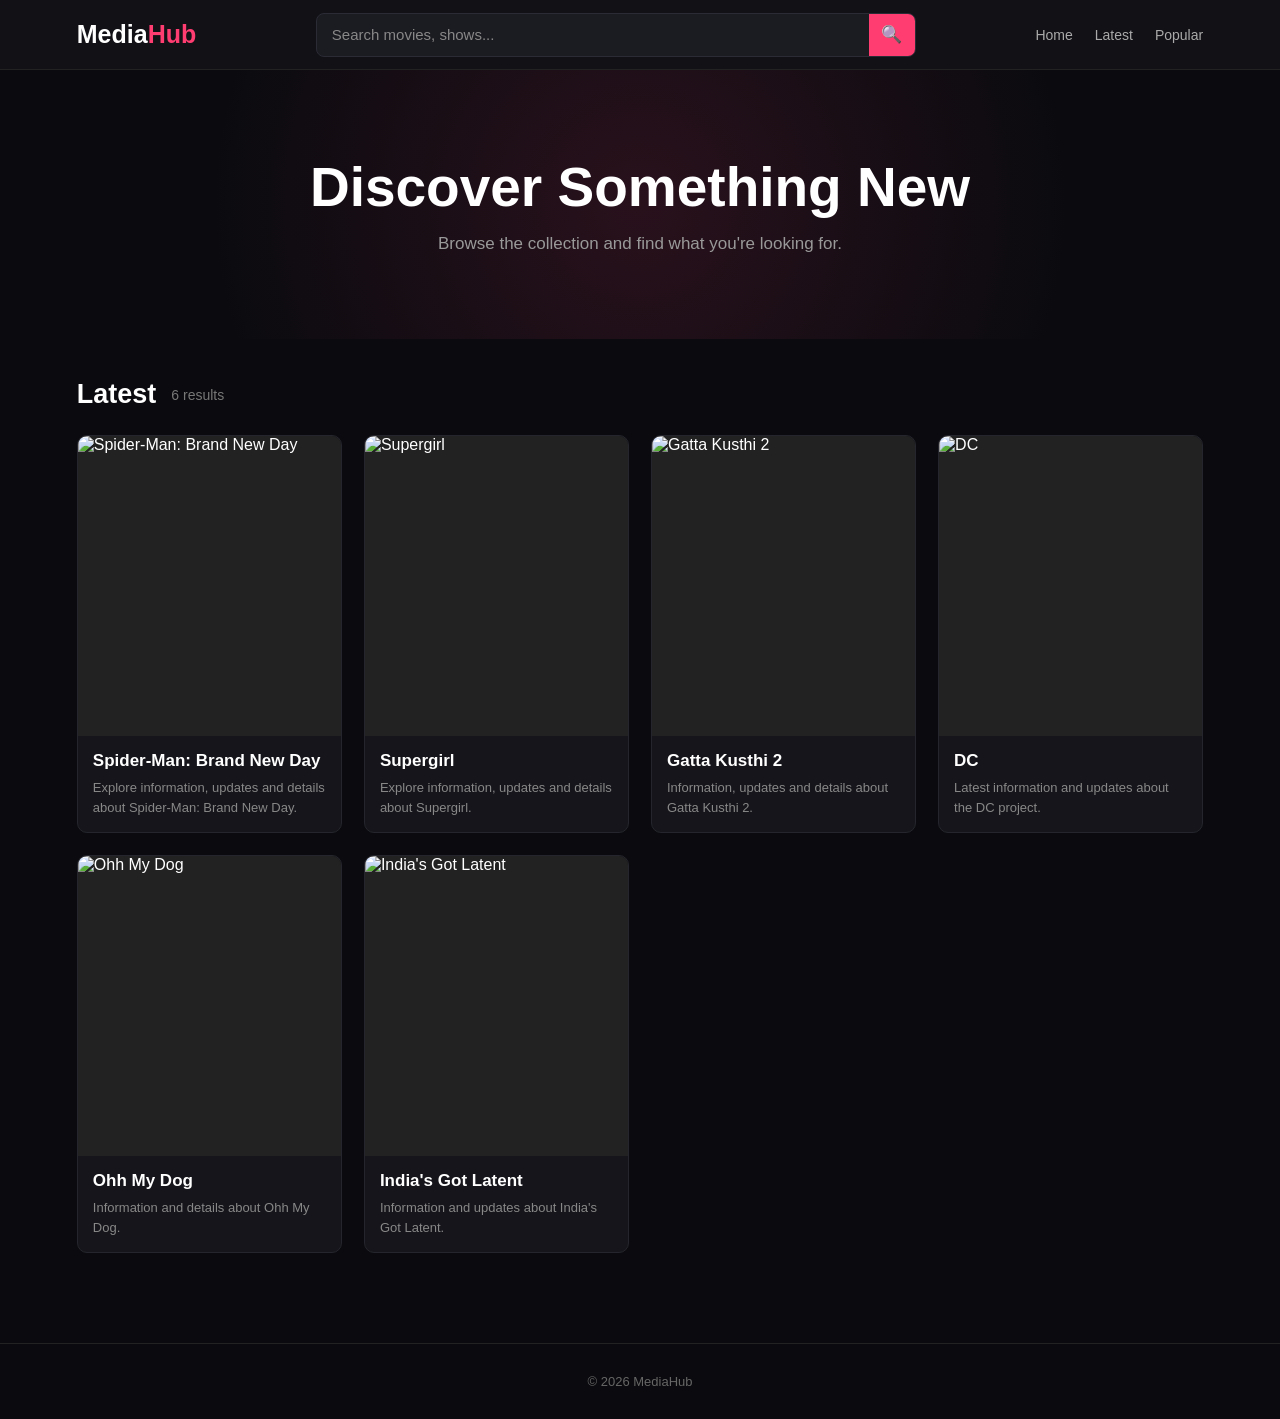
==== index.html @ e711852d "Add files via upload" ====
<!DOCTYPE html><html lang="en"><head><meta charset="UTF-8"><meta name="viewport" content="width=device-width,initial-scale=1.0"><title>MediaHub</title><link rel="stylesheet" href="style.css"></head><body><header class="header"><a class="logo" href="index.html">Media<span>Hub</span></a><div class="search-container"><input id="searchInput" placeholder="Search movies, shows..." autocomplete="off"><button id="searchBtn">🔍</button></div><button class="menu-btn" id="menuBtn">☰</button><nav id="navMenu"><a href="index.html">Home</a><a href="#latest">Latest</a><a href="#popular">Popular</a></nav></header><main><section class="hero"><h1>Discover Something New</h1><p>Browse the collection and find what you're looking for.</p></section><section class="content" id="latest"><div class="section-header"><h2>Latest</h2><span id="resultCount"></span></div><div id="cardContainer" class="card-grid"></div><div id="noResults" class="no-results"><h2>No results found</h2><p>Try another search.</p></div></section></main><footer>© 2026 MediaHub</footer><script src="data.js"></script><script src="script.js"></script></body></html>
---- style.css ----
*{box-sizing:border-box;margin:0;padding:0}body{font-family:Arial,Helvetica,sans-serif;background:#0b0b0f;color:#fff;min-height:100vh}.header{min-height:70px;width:100%;background:#111116;display:flex;align-items:center;gap:28px;padding:12px 6%;border-bottom:1px solid #222;position:sticky;top:0;z-index:10}.logo{font-size:25px;font-weight:800;color:#fff;text-decoration:none;white-space:nowrap}.logo span{color:#ff3d71}.search-container{display:flex;align-items:center;flex:1;max-width:600px;margin:auto;background:#1b1b22;border:1px solid #2b2b35;border-radius:8px;overflow:hidden}.search-container input{width:100%;height:42px;background:transparent;border:0;outline:0;color:#fff;padding:0 15px;font-size:15px}.search-container input::placeholder{color:#888}.search-container button{height:42px;width:50px;border:0;background:#ff3d71;color:#fff;cursor:pointer;font-size:17px}.search-container button:hover{background:#ff1f5d}nav{display:flex;gap:22px}nav a{color:#aaa;text-decoration:none;font-size:14px}nav a:hover{color:#fff}.menu-btn{display:none;background:transparent;border:0;color:#fff;font-size:25px;cursor:pointer}.hero{text-align:center;padding:85px 6%;background:radial-gradient(circle at center,#29111c 0,#0b0b0f 65%)}.hero h1{font-size:clamp(32px,5vw,55px);margin-bottom:15px}.hero p{color:#999;font-size:17px}.content{width:88%;max-width:1400px;margin:auto;padding:40px 0}.section-header{display:flex;align-items:center;gap:15px;margin-bottom:25px}.section-header h2{font-size:27px}#resultCount{color:#777;font-size:14px}.card-grid{display:grid;grid-template-columns:repeat(auto-fill,minmax(230px,1fr));gap:22px}.card{background:#15151b;border:1px solid #25252d;border-radius:10px;overflow:hidden;cursor:pointer;transition:.25s}.card:hover{transform:translateY(-6px);border-color:#ff3d71;box-shadow:0 12px 30px #0008}.card-image{width:100%;height:300px;object-fit:cover;display:block;background:#222}.card-content{padding:15px}.card-title{font-size:17px;font-weight:600;margin-bottom:7px}.card-description{color:#888;font-size:13px;line-height:1.5;display:-webkit-box;-webkit-line-clamp:2;-webkit-box-orient:vertical;overflow:hidden}.no-results{display:none;text-align:center;padding:80px 20px;color:#777}.info-page{width:88%;max-width:1200px;margin:auto;padding:60px 0}.info-container{display:grid;grid-template-columns:320px 1fr;gap:45px;align-items:start}.info-poster{width:100%;border-radius:12px;display:block}.info-details h1{font-size:clamp(30px,4vw,48px);margin-bottom:20px}.info-details p{color:#aaa;line-height:1.8;margin:20px 0}.info-meta{display:flex;flex-wrap:wrap;gap:10px}.badge{padding:7px 12px;background:#22222b;border-radius:6px;color:#ccc;font-size:13px}.back-btn{display:inline-block;padding:12px 20px;background:#ff3d71;color:#fff;text-decoration:none;border-radius:7px}.back-btn:hover{background:#ff1f5d}footer{margin-top:50px;padding:30px 6%;border-top:1px solid #222;text-align:center;color:#666;font-size:13px}@media(max-width:900px){.header{gap:15px;padding:12px 4%}nav{display:none;position:absolute;top:70px;right:4%;background:#15151b;padding:20px;border-radius:8px;flex-direction:column;width:180px;border:1px solid #292932}nav.active{display:flex}.menu-btn{display:block}.info-container{grid-template-columns:250px 1fr;gap:30px}}@media(max-width:600px){.header{min-height:65px;flex-wrap:wrap}.logo{font-size:21px}.search-container{order:3;flex-basis:100%;max-width:none;margin:5px 0 0}.hero{padding:60px 5% 45px}.content,.info-page{width:92%}.card-grid{grid-template-columns:repeat(2,1fr);gap:12px}.card-image{height:220px}.card-content{padding:12px}.card-title{font-size:14px}.card-description{font-size:11px}.info-container{grid-template-columns:1fr;gap:25px}.info-poster{max-width:300px;margin:auto}}@media(max-width:380px){.card-grid{grid-template-columns:1fr}.card-image{height:300px}}
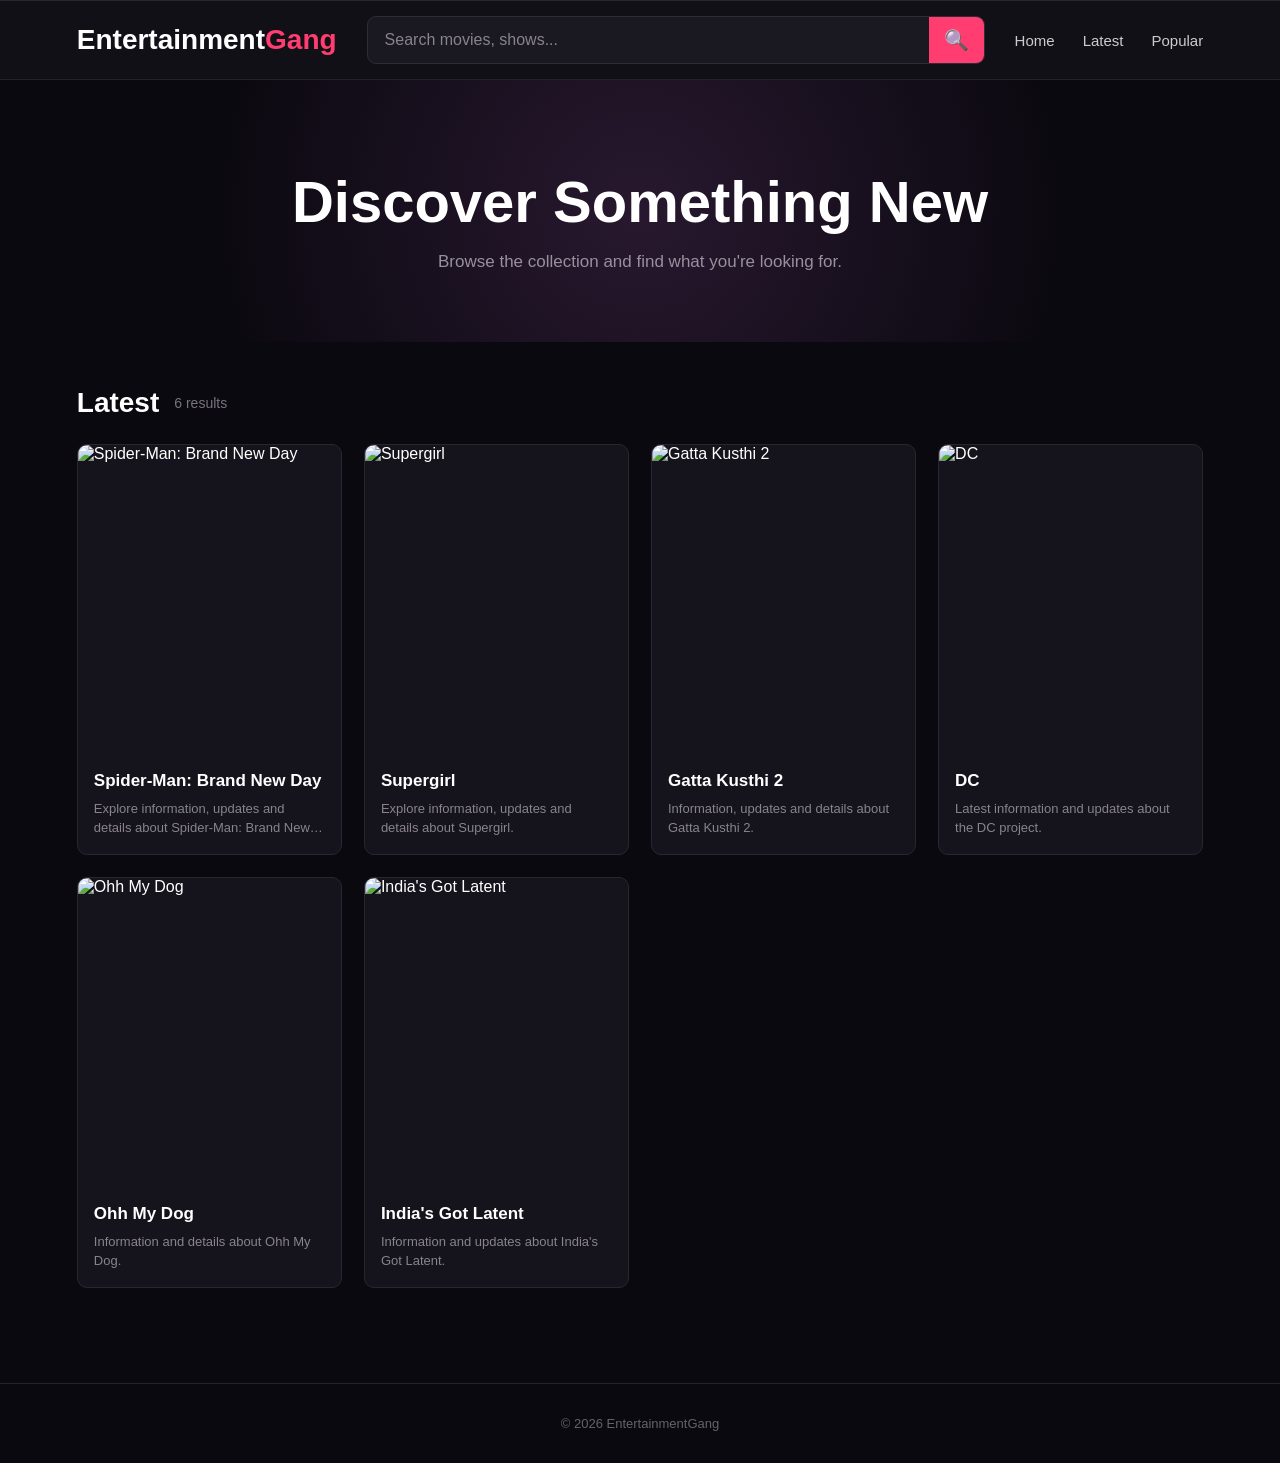
==== commit c909f21c: "Update index.html" ====
--- a/index.html
+++ b/index.html
@@ -1 +1 @@
-<!DOCTYPE html><html lang="en"><head><meta charset="UTF-8"><meta name="viewport" content="width=device-width,initial-scale=1.0"><title>MediaHub</title><link rel="stylesheet" href="style.css"></head><body><header class="header"><a class="logo" href="index.html">Media<span>Hub</span></a><div class="search-container"><input id="searchInput" placeholder="Search movies, shows..." autocomplete="off"><button id="searchBtn">🔍</button></div><button class="menu-btn" id="menuBtn">☰</button><nav id="navMenu"><a href="index.html">Home</a><a href="#latest">Latest</a><a href="#popular">Popular</a></nav></header><main><section class="hero"><h1>Discover Something New</h1><p>Browse the collection and find what you're looking for.</p></section><section class="content" id="latest"><div class="section-header"><h2>Latest</h2><span id="resultCount"></span></div><div id="cardContainer" class="card-grid"></div><div id="noResults" class="no-results"><h2>No results found</h2><p>Try another search.</p></div></section></main><footer>© 2026 MediaHub</footer><script src="data.js"></script><script src="script.js"></script></body></html>
+<!DOCTYPE html><html lang="en"><head><meta charset="UTF-8"><meta name="viewport" content="width=device-width,initial-scale=1.0"><title>EntertainmentGang</title><link rel="stylesheet" href="style.css"></head><body><header class="header"><a class="logo" href="index.html">Entertainment<span>Gang</span></a><div class="search-container"><input id="searchInput" placeholder="Search movies, shows..." autocomplete="off"><button id="searchBtn">🔍</button></div><button class="menu-btn" id="menuBtn">☰</button><nav id="navMenu"><a href="index.html">Home</a><a href="#latest">Latest</a><a href="#popular">Popular</a></nav></header><main><section class="hero"><h1>Discover Something New</h1><p>Browse the collection and find what you're looking for.</p></section><section class="content" id="latest"><div class="section-header"><h2>Latest</h2><span id="resultCount"></span></div><div id="cardContainer" class="card-grid"></div><div id="noResults" class="no-results"><h2>No results found</h2><p>Try another search.</p></div></section></main><footer>© 2026 EntertainmentGang</footer><script src="data.js"></script><script src="script.js"></script></body></html>
--- a/style.css
+++ b/style.css
@@ -1 +1,941 @@
-*{box-sizing:border-box;margin:0;padding:0}body{font-family:Arial,Helvetica,sans-serif;background:#0b0b0f;color:#fff;min-height:100vh}.header{min-height:70px;width:100%;background:#111116;display:flex;align-items:center;gap:28px;padding:12px 6%;border-bottom:1px solid #222;position:sticky;top:0;z-index:10}.logo{font-size:25px;font-weight:800;color:#fff;text-decoration:none;white-space:nowrap}.logo span{color:#ff3d71}.search-container{display:flex;align-items:center;flex:1;max-width:600px;margin:auto;background:#1b1b22;border:1px solid #2b2b35;border-radius:8px;overflow:hidden}.search-container input{width:100%;height:42px;background:transparent;border:0;outline:0;color:#fff;padding:0 15px;font-size:15px}.search-container input::placeholder{color:#888}.search-container button{height:42px;width:50px;border:0;background:#ff3d71;color:#fff;cursor:pointer;font-size:17px}.search-container button:hover{background:#ff1f5d}nav{display:flex;gap:22px}nav a{color:#aaa;text-decoration:none;font-size:14px}nav a:hover{color:#fff}.menu-btn{display:none;background:transparent;border:0;color:#fff;font-size:25px;cursor:pointer}.hero{text-align:center;padding:85px 6%;background:radial-gradient(circle at center,#29111c 0,#0b0b0f 65%)}.hero h1{font-size:clamp(32px,5vw,55px);margin-bottom:15px}.hero p{color:#999;font-size:17px}.content{width:88%;max-width:1400px;margin:auto;padding:40px 0}.section-header{display:flex;align-items:center;gap:15px;margin-bottom:25px}.section-header h2{font-size:27px}#resultCount{color:#777;font-size:14px}.card-grid{display:grid;grid-template-columns:repeat(auto-fill,minmax(230px,1fr));gap:22px}.card{background:#15151b;border:1px solid #25252d;border-radius:10px;overflow:hidden;cursor:pointer;transition:.25s}.card:hover{transform:translateY(-6px);border-color:#ff3d71;box-shadow:0 12px 30px #0008}.card-image{width:100%;height:300px;object-fit:cover;display:block;background:#222}.card-content{padding:15px}.card-title{font-size:17px;font-weight:600;margin-bottom:7px}.card-description{color:#888;font-size:13px;line-height:1.5;display:-webkit-box;-webkit-line-clamp:2;-webkit-box-orient:vertical;overflow:hidden}.no-results{display:none;text-align:center;padding:80px 20px;color:#777}.info-page{width:88%;max-width:1200px;margin:auto;padding:60px 0}.info-container{display:grid;grid-template-columns:320px 1fr;gap:45px;align-items:start}.info-poster{width:100%;border-radius:12px;display:block}.info-details h1{font-size:clamp(30px,4vw,48px);margin-bottom:20px}.info-details p{color:#aaa;line-height:1.8;margin:20px 0}.info-meta{display:flex;flex-wrap:wrap;gap:10px}.badge{padding:7px 12px;background:#22222b;border-radius:6px;color:#ccc;font-size:13px}.back-btn{display:inline-block;padding:12px 20px;background:#ff3d71;color:#fff;text-decoration:none;border-radius:7px}.back-btn:hover{background:#ff1f5d}footer{margin-top:50px;padding:30px 6%;border-top:1px solid #222;text-align:center;color:#666;font-size:13px}@media(max-width:900px){.header{gap:15px;padding:12px 4%}nav{display:none;position:absolute;top:70px;right:4%;background:#15151b;padding:20px;border-radius:8px;flex-direction:column;width:180px;border:1px solid #292932}nav.active{display:flex}.menu-btn{display:block}.info-container{grid-template-columns:250px 1fr;gap:30px}}@media(max-width:600px){.header{min-height:65px;flex-wrap:wrap}.logo{font-size:21px}.search-container{order:3;flex-basis:100%;max-width:none;margin:5px 0 0}.hero{padding:60px 5% 45px}.content,.info-page{width:92%}.card-grid{grid-template-columns:repeat(2,1fr);gap:12px}.card-image{height:220px}.card-content{padding:12px}.card-title{font-size:14px}.card-description{font-size:11px}.info-container{grid-template-columns:1fr;gap:25px}.info-poster{max-width:300px;margin:auto}}@media(max-width:380px){.card-grid{grid-template-columns:1fr}.card-image{height:300px}}
+/* =========================================
+   RESET
+========================================= */
+
+* {
+    margin: 0;
+    padding: 0;
+    box-sizing: border-box;
+}
+
+html {
+    scroll-behavior: smooth;
+}
+
+body {
+    font-family: Arial, Helvetica, sans-serif;
+    background: #0b0910;
+    color: #ffffff;
+    min-height: 100vh;
+}
+
+
+/* =========================================
+   HEADER
+========================================= */
+
+.header {
+    width: 100%;
+    height: 80px;
+
+    display: flex;
+    align-items: center;
+
+    padding: 0 6%;
+
+    gap: 30px;
+
+    background: #111017;
+
+    border-top: 1px solid #292630;
+    border-bottom: 1px solid #242129;
+
+    position: sticky;
+    top: 0;
+
+    z-index: 1000;
+}
+
+
+/* =========================================
+   LOGO
+========================================= */
+
+.logo {
+    color: #ffffff;
+
+    text-decoration: none;
+
+    font-size: 28px;
+
+    font-weight: 800;
+
+    white-space: nowrap;
+}
+
+.logo span {
+    color: #ff3d71;
+}
+
+
+/* =========================================
+   SEARCH BAR
+========================================= */
+
+.search-container {
+    display: flex;
+
+    align-items: center;
+
+    width: 100%;
+    max-width: 670px;
+
+    height: 48px;
+
+    margin: auto;
+
+    background: #1a1820;
+
+    border: 1px solid #302c36;
+
+    border-radius: 9px;
+
+    overflow: hidden;
+}
+
+.search-container input {
+    flex: 1;
+
+    width: 100%;
+    height: 100%;
+
+    padding: 0 17px;
+
+    background: transparent;
+
+    border: none;
+    outline: none;
+
+    color: #ffffff;
+
+    font-size: 16px;
+}
+
+.search-container input::placeholder {
+    color: #88838d;
+}
+
+.search-container button {
+    width: 55px;
+    height: 100%;
+
+    border: none;
+
+    background: #ff3d71;
+
+    color: #111;
+
+    font-size: 20px;
+
+    cursor: pointer;
+
+    transition: 0.2s;
+}
+
+.search-container button:hover {
+    background: #ff5b86;
+}
+
+
+/* =========================================
+   NAVIGATION
+========================================= */
+
+nav {
+    display: flex;
+
+    align-items: center;
+
+    gap: 28px;
+}
+
+nav a {
+    color: #cccccc;
+
+    text-decoration: none;
+
+    font-size: 15px;
+
+    transition: 0.2s;
+}
+
+nav a:hover {
+    color: #ffffff;
+}
+
+
+/* =========================================
+   MOBILE MENU BUTTON
+========================================= */
+
+.menu-btn {
+    display: none;
+
+    border: none;
+
+    background: transparent;
+
+    color: #ffffff;
+
+    font-size: 26px;
+
+    cursor: pointer;
+}
+
+
+/* =========================================
+   HERO
+========================================= */
+
+.hero {
+    padding: 90px 6% 70px;
+
+    text-align: center;
+
+    background:
+        radial-gradient(
+            circle at center,
+            #28182f 0%,
+            #0b0910 65%
+        );
+}
+
+.hero h1 {
+    font-size: clamp(32px, 5vw, 58px);
+
+    line-height: 1.1;
+
+    margin-bottom: 18px;
+}
+
+.hero p {
+    color: #96919c;
+
+    font-size: 17px;
+}
+
+
+/* =========================================
+   MAIN CONTENT
+========================================= */
+
+.content {
+    width: 88%;
+
+    max-width: 1400px;
+
+    margin: auto;
+
+    padding: 45px 0;
+}
+
+.section-header {
+    display: flex;
+
+    align-items: center;
+
+    gap: 15px;
+
+    margin-bottom: 25px;
+}
+
+.section-header h2 {
+    font-size: 28px;
+}
+
+#resultCount {
+    color: #77727d;
+
+    font-size: 14px;
+}
+
+
+/* =========================================
+   CARD GRID
+========================================= */
+
+.card-grid {
+    display: grid;
+
+    grid-template-columns:
+        repeat(
+            auto-fill,
+            minmax(230px, 1fr)
+        );
+
+    gap: 22px;
+}
+
+
+/* =========================================
+   CARD
+========================================= */
+
+.card {
+    background: #15131b;
+
+    border: 1px solid #292630;
+
+    border-radius: 10px;
+
+    overflow: hidden;
+
+    cursor: pointer;
+
+    transition:
+        transform 0.25s ease,
+        border-color 0.25s ease,
+        box-shadow 0.25s ease;
+}
+
+.card:hover {
+    transform: translateY(-6px);
+
+    border-color: #ff3d71;
+
+    box-shadow:
+        0 15px 35px rgba(0, 0, 0, 0.45);
+}
+
+
+/* =========================================
+   CARD IMAGE
+========================================= */
+
+.card-image {
+    width: 100%;
+
+    height: 310px;
+
+    display: block;
+
+    object-fit: cover;
+}
+
+
+/* =========================================
+   CARD CONTENT
+========================================= */
+
+.card-content {
+    padding: 16px;
+}
+
+.card-title {
+    color: #ffffff;
+
+    font-size: 17px;
+
+    font-weight: 600;
+
+    margin-bottom: 8px;
+}
+
+.card-description {
+    color: #88838d;
+
+    font-size: 13px;
+
+    line-height: 1.5;
+
+    display: -webkit-box;
+
+    -webkit-line-clamp: 2;
+
+    -webkit-box-orient: vertical;
+
+    overflow: hidden;
+}
+
+
+/* =========================================
+   NO RESULTS
+========================================= */
+
+.no-results {
+    display: none;
+
+    text-align: center;
+
+    padding: 90px 20px;
+
+    color: #77727d;
+}
+
+.no-results h2 {
+    margin-bottom: 10px;
+}
+
+
+/* =========================================
+   INFO PAGE
+========================================= */
+
+.info-page {
+    width: 88%;
+
+    max-width: 1200px;
+
+    margin: auto;
+
+    padding: 60px 0;
+}
+
+
+/* =========================================
+   MOVIE INFO TOP SECTION
+========================================= */
+
+.info-container {
+    display: grid;
+
+    grid-template-columns:
+        300px 1fr;
+
+    gap: 45px;
+
+    align-items: start;
+}
+
+
+/* =========================================
+   MOVIE POSTER
+========================================= */
+
+.info-poster {
+    width: 100%;
+
+    height: 430px;
+
+    display: block;
+
+    object-fit: cover;
+
+    border-radius: 12px;
+
+    border: 1px solid #292630;
+
+    box-shadow:
+        0 20px 50px rgba(0, 0, 0, 0.55);
+}
+
+
+/* =========================================
+   MOVIE DETAILS
+========================================= */
+
+.info-details {
+    padding-top: 5px;
+}
+
+.info-details h1 {
+    font-size: clamp(32px, 4vw, 48px);
+
+    line-height: 1.15;
+
+    margin-bottom: 20px;
+}
+
+.info-details p {
+    color: #aaa5ae;
+
+    font-size: 16px;
+
+    line-height: 1.8;
+
+    margin-top: 20px;
+
+    margin-bottom: 25px;
+}
+
+
+/* =========================================
+   MOVIE BADGES
+========================================= */
+
+.info-meta {
+    display: flex;
+
+    flex-wrap: wrap;
+
+    gap: 10px;
+}
+
+.badge {
+    display: inline-block;
+
+    padding: 7px 13px;
+
+    background: #211f27;
+
+    border: 1px solid #302c36;
+
+    border-radius: 6px;
+
+    color: #c7c3ca;
+
+    font-size: 13px;
+}
+
+
+/* =========================================
+   BACK BUTTON
+========================================= */
+
+.back-btn {
+    display: inline-flex;
+
+    align-items: center;
+
+    justify-content: center;
+
+    padding: 12px 20px;
+
+    background: #ff3d71;
+
+    color: #ffffff;
+
+    text-decoration: none;
+
+    border-radius: 7px;
+
+    font-size: 14px;
+
+    font-weight: 700;
+
+    transition: 0.2s;
+}
+
+.back-btn:hover {
+    background: #ff5b86;
+
+    transform: translateY(-2px);
+}
+
+
+/* =========================================
+   DOWNLOAD / QUALITY SECTION
+========================================= */
+
+.download-section {
+    width: 100%;
+
+    margin-top: 65px;
+
+    padding-top: 40px;
+
+    border-top: 1px solid #292630;
+}
+
+.download-section h2 {
+    text-align: center;
+
+    font-size: 29px;
+
+    margin-bottom: 35px;
+}
+
+
+/* =========================================
+   DOWNLOAD LIST
+========================================= */
+
+.download-list {
+    width: 100%;
+
+    max-width: 900px;
+
+    margin: 0 auto;
+}
+
+
+/* =========================================
+   INDIVIDUAL DOWNLOAD ITEM
+========================================= */
+
+.download-item {
+    width: 100%;
+
+    text-align: center;
+
+    margin-bottom: 32px;
+}
+
+
+/* =========================================
+   DOWNLOAD TITLE
+========================================= */
+
+.download-title {
+    color: #ffffff;
+
+    font-size: 22px;
+
+    line-height: 1.5;
+
+    margin-bottom: 17px;
+}
+
+
+/* GREEN LANGUAGE TEXT */
+
+.download-title span {
+    color: #c7ff00;
+}
+
+
+/* FILE SIZE */
+
+.download-title b {
+    color: #ffffff;
+
+    font-weight: 400;
+}
+
+
+/* =========================================
+   DOWNLOAD BUTTON
+========================================= */
+
+.download-btn {
+    display: inline-flex;
+
+    align-items: center;
+
+    justify-content: center;
+
+    gap: 15px;
+
+    min-width: 265px;
+
+    padding: 15px 22px;
+
+    background: #c7ff00;
+
+    color: #080808;
+
+    text-decoration: none;
+
+    border-radius: 8px;
+
+    font-size: 17px;
+
+    font-weight: 700;
+
+    transition:
+        background 0.2s ease,
+        transform 0.2s ease;
+}
+
+.download-btn:hover {
+    background: #d8ff4c;
+
+    transform: translateY(-2px);
+}
+
+.download-btn span {
+    font-size: 25px;
+
+    line-height: 1;
+}
+
+
+/* =========================================
+   MOVIE NOT FOUND
+========================================= */
+
+.not-found {
+    text-align: center;
+
+    padding: 100px 20px;
+}
+
+.not-found h1 {
+    font-size: 35px;
+
+    margin-bottom: 15px;
+}
+
+.not-found p {
+    color: #88838d;
+
+    margin-bottom: 25px;
+}
+
+
+/* =========================================
+   FOOTER
+========================================= */
+
+footer {
+    width: 100%;
+
+    margin-top: 50px;
+
+    padding: 32px 6%;
+
+    border-top: 1px solid #242129;
+
+    text-align: center;
+
+    color: #66616c;
+
+    font-size: 13px;
+}
+
+
+/* =========================================
+   TABLET
+========================================= */
+
+@media (max-width: 1000px) {
+
+    .header {
+        padding: 0 4%;
+
+        gap: 18px;
+    }
+
+    nav {
+        gap: 18px;
+    }
+
+    .info-container {
+        grid-template-columns:
+            250px 1fr;
+
+        gap: 30px;
+    }
+
+    .info-poster {
+        height: 370px;
+    }
+
+}
+
+
+/* =========================================
+   MOBILE
+========================================= */
+
+@media (max-width: 700px) {
+
+    .header {
+        height: auto;
+
+        min-height: 70px;
+
+        padding: 12px 4%;
+
+        flex-wrap: wrap;
+
+        gap: 12px;
+    }
+
+
+    .logo {
+        font-size: 23px;
+    }
+
+
+    .menu-btn {
+        display: block;
+
+        margin-left: auto;
+    }
+
+
+    nav {
+        display: none;
+
+        position: absolute;
+
+        top: 70px;
+
+        right: 4%;
+
+        width: 180px;
+
+        padding: 18px;
+
+        background: #15131b;
+
+        border: 1px solid #302c36;
+
+        border-radius: 8px;
+
+        flex-direction: column;
+
+        gap: 18px;
+    }
+
+
+    nav.active {
+        display: flex;
+    }
+
+
+    .search-container {
+        order: 3;
+
+        flex-basis: 100%;
+
+        max-width: none;
+
+        margin: 3px 0 0;
+    }
+
+
+    .hero {
+        padding: 60px 5% 50px;
+    }
+
+
+    .hero h1 {
+        font-size: 35px;
+    }
+
+
+    .hero p {
+        font-size: 15px;
+    }
+
+
+    .content {
+        width: 92%;
+
+        padding: 35px 0;
+    }
+
+
+    .card-grid {
+        grid-template-columns:
+            repeat(2, 1fr);
+
+        gap: 12px;
+    }
+
+
+    .card-image {
+        height: 220px;
+    }
+
+
+    .card-content {
+        padding: 12px;
+    }
+
+
+    .card-title {
+        font-size: 14px;
+    }
+
+
+    .card-description {
+        font-size: 11px;
+    }
+
+
+    /* INFO PAGE */
+
+    .info-page {
+        width: 92%;
+
+        padding: 35px 0;
+    }
+
+
+    .info-container {
+        grid-template-columns: 1fr;
+
+        gap: 28px;
+    }
+
+
+    .info-poster {
+        width: 250px;
+
+        height: 350px;
+
+        margin: 0 auto;
+    }
+
+
+    .info-details {
+        text-align: center;
+    }
+
+
+    .info-details h1 {
+        font-size: 30px;
+    }
+
+
+    .info-meta {
+        justify-content: center;
+    }
+
+
+    .download-section {
+        margin-top: 45px;
+
+        padding-top: 30px;
+    }
+
+
+    .download-section h2 {
+        font-size: 25px;
+    }
+
+
+    .download-title {
+        font-size: 17px;
+
+        padding: 0 5px;
+    }
+
+
+    .download-btn {
+        min-width: 240px;
+
+        padding: 14px 18px;
+
+        font-size: 15px;
+    }
+
+}
+
+
+/* =========================================
+   SMALL MOBILE
+========================================= */
+
+@media (max-width: 400px) {
+
+    .logo {
+        font-size: 21px;
+    }
+
+
+    .card-grid {
+        grid-template-columns: 1fr;
+    }
+
+
+    .card-image {
+        height: 300px;
+    }
+
+
+    .download-title {
+        font-size: 16px;
+    }
+
+
+    .download-btn {
+        width: 100%;
+
+        min-width: 0;
+    }
+
+}
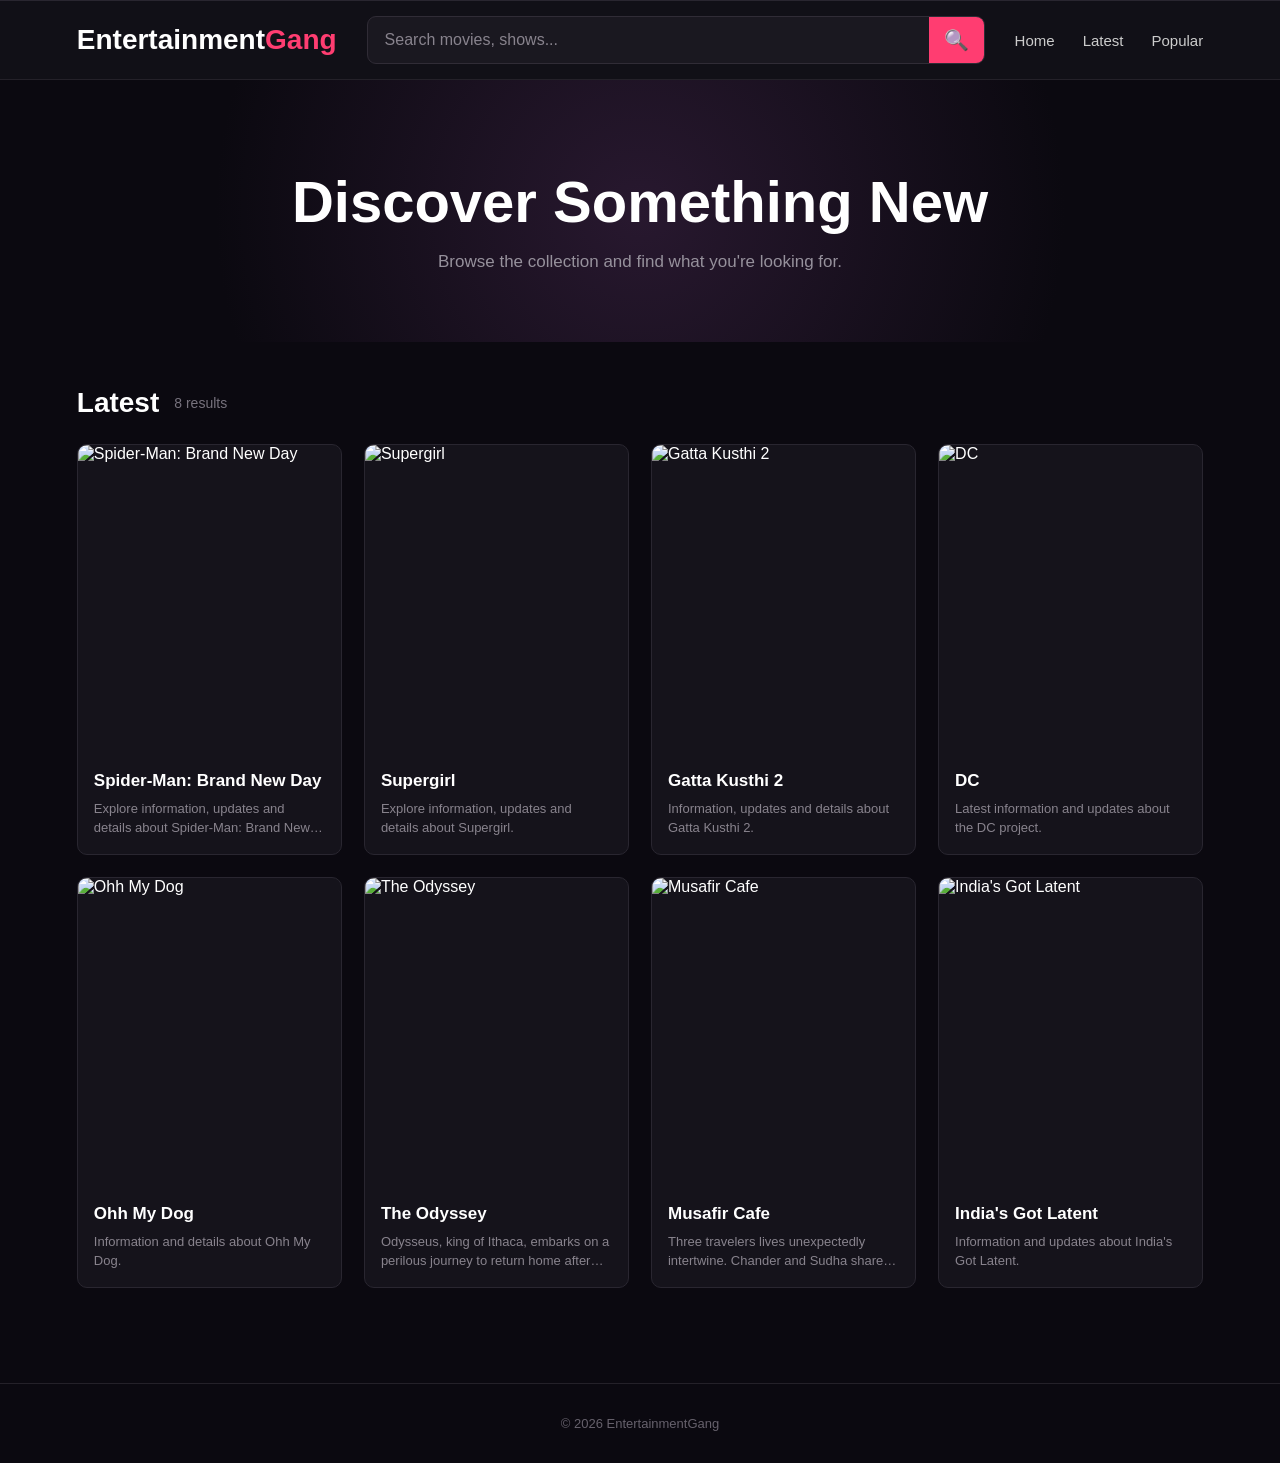
==== commit 8b6e0d06: "Update index.html" ====
--- a/index.html
+++ b/index.html
@@ -1 +1 @@
-<!DOCTYPE html><html lang="en"><head><meta charset="UTF-8"><meta name="viewport" content="width=device-width,initial-scale=1.0"><title>EntertainmentGang</title><link rel="stylesheet" href="style.css"></head><body><header class="header"><a class="logo" href="index.html">Entertainment<span>Gang</span></a><div class="search-container"><input id="searchInput" placeholder="Search movies, shows..." autocomplete="off"><button id="searchBtn">🔍</button></div><button class="menu-btn" id="menuBtn">☰</button><nav id="navMenu"><a href="index.html">Home</a><a href="#latest">Latest</a><a href="#popular">Popular</a></nav></header><main><section class="hero"><h1>Discover Something New</h1><p>Browse the collection and find what you're looking for.</p></section><section class="content" id="latest"><div class="section-header"><h2>Latest</h2><span id="resultCount"></span></div><div id="cardContainer" class="card-grid"></div><div id="noResults" class="no-results"><h2>No results found</h2><p>Try another search.</p></div></section></main><footer>© 2026 EntertainmentGang</footer><script src="data.js"></script><script src="script.js"></script></body></html>
+<!DOCTYPE html><html lang="en"><head><meta charset="UTF-8"><meta name="viewport" content="width=device-width,initial-scale=1.0"><title>EntertainmentGang</title><link rel="stylesheet" href="style.css"><script async src="https://pagead2.googlesyndication.com/pagead/js/adsbygoogle.js?client=ca-pub-8494463120428126" crossorigin="anonymous"></script></head><body><header class="header"><a class="logo" href="index.html">Entertainment<span>Gang</span></a><div class="search-container"><input id="searchInput" placeholder="Search movies, shows..." autocomplete="off"><button id="searchBtn">🔍</button></div><button class="menu-btn" id="menuBtn">☰</button><nav id="navMenu"><a href="index.html">Home</a><a href="#latest">Latest</a><a href="#popular">Popular</a></nav></header><main><section class="hero"><h1>Discover Something New</h1><p>Browse the collection and find what you're looking for.</p></section><section class="content" id="latest"><div class="section-header"><h2>Latest</h2><span id="resultCount"></span></div><div id="cardContainer" class="card-grid"></div><div id="noResults" class="no-results"><h2>No results found</h2><p>Try another search.</p></div></section></main><footer>© 2026 EntertainmentGang</footer><script src="data.js"></script><script src="script.js"></script></body></html>
